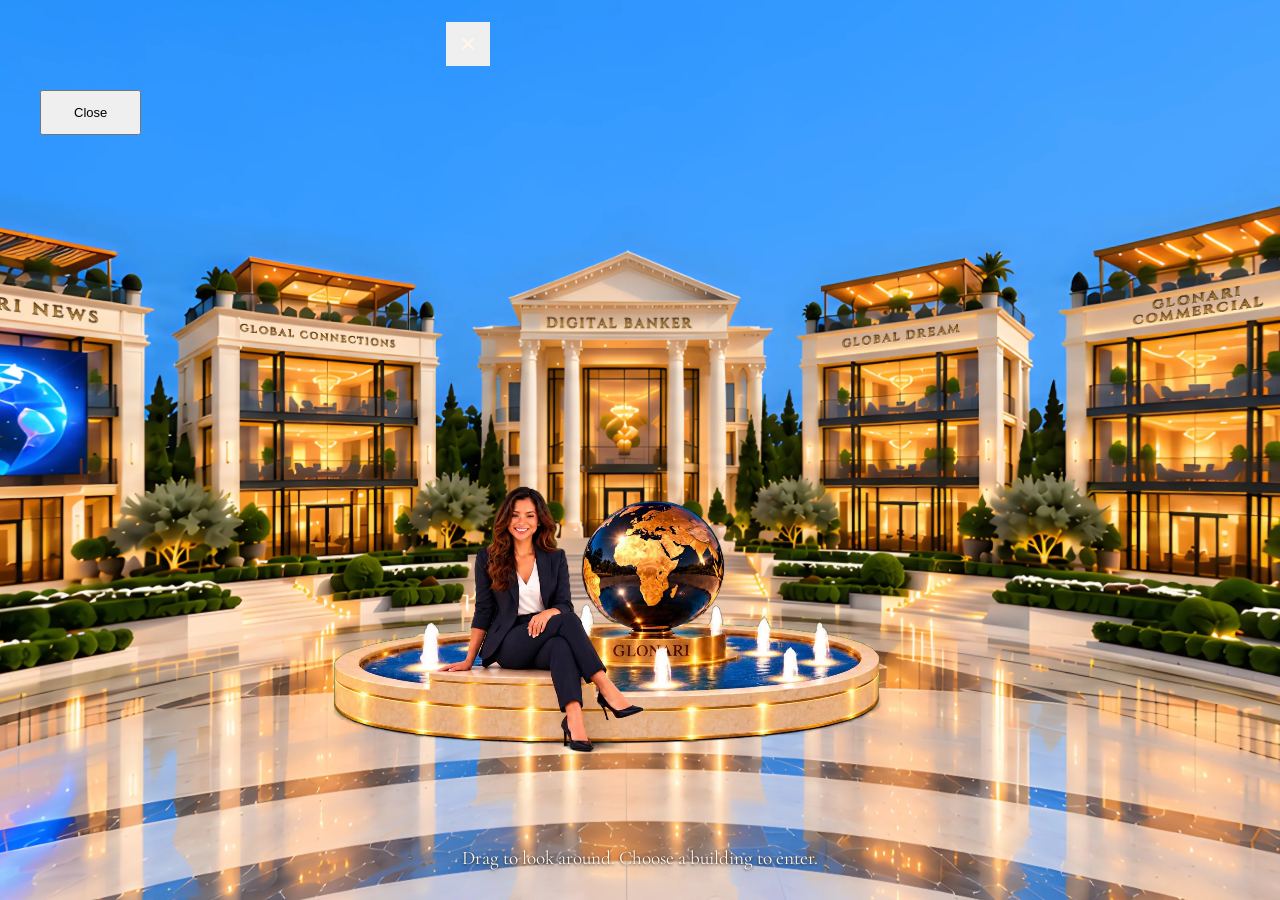
==== mobile/index.html @ e7af2cd0 "1" ====
<!DOCTYPE html>
<html lang="en">
<head>
  <meta charset="UTF-8" />
  <meta name="viewport" content="width=device-width, initial-scale=1.0, viewport-fit=cover" />
  <script>
    // Reverse device gate (2026-08-25, later still — see
    // DEVELOPMENT_PLAN.md Stage 14 / PRODUCT_REQUIREMENTS.md §19 for the
    // full decision writeup). The forward gate in the desktop
    // `index.html` sends narrow viewports here; this had no matching
    // reverse check at all, a known, disclosed gap. Deliberately NOT
    // keyed on viewport width alone, though — a phone rotated to
    // landscape can easily exceed 767px, and must NOT be sent to the
    // desktop scene on that basis: desktop's mouse-hover/parallax model
    // has no touch equivalent (this project decided mobile itself gets
    // no movement/hover equivalent, which is a separate question from
    // whether desktop's own model works on a touchscreen — it doesn't).
    // Gated on width AND `(hover: hover) and (pointer: fine)` — the same
    // primary-input media features this project's own desktop `main.js`
    // already uses for its cursor decision (`finePointerQuery`), reused
    // here for consistency rather than introducing a second detection
    // philosophy for the same underlying question ("is this a
    // mouse-driven device"). A touch-primary device never matches this,
    // landscape or not, regardless of width — only a genuine
    // mouse/trackpad-driven wide window redirects, which rescues the
    // one real gap this leaves open: a desktop user loading this page
    // (directly, or via the forward gate) with a narrow BROWSER WINDOW,
    // then widening it without a reload.
    //
    // Known, accepted imprecision (same tradeoff `finePointerQuery`
    // already carries on desktop): `pointer`/`hover` reflect the
    // PRIMARY input, so a touch+mouse hybrid device (e.g. a 2-in-1
    // laptop used via its touchscreen) can still match if its primary
    // input is classified as mouse/trackpad — not solved here, consistent
    // with how the existing desktop gate already treats that ambiguity.
    //
    // Checked once synchronously on load (mirroring the forward gate,
    // and closing the "deep-links directly into mobile/index.html stays
    // there" gap) AND live via the same 'change'-event + debounce pattern
    // as the forward gate, so a rotation/resize after load is caught too.
    // 2026-10-13: the width/aspect part is now the exact negation of the
    // desktop gate ('(max-width: 767px), not all and (min-aspect-ratio:
    // 3/2)') — at least 768px wide AND at least 3:2 — so a window the
    // desktop page would send here is never sent back (no redirect loop).
    // The (hover)/(pointer) part is unchanged.
    var desktopQuery = window.matchMedia('(min-width: 768px) and (min-aspect-ratio: 3/2) and (hover: hover) and (pointer: fine)');

    function goDesktop() {
      window.location.replace('../index.html');
    }

    if (desktopQuery.matches) {
      goDesktop();
    } else {
      var pendingDesktopRedirect = null;
      desktopQuery.addEventListener('change', function (event) {
        if (pendingDesktopRedirect) {
          clearTimeout(pendingDesktopRedirect);
          pendingDesktopRedirect = null;
        }
        if (!event.matches) return;
        pendingDesktopRedirect = setTimeout(function () {
          if (desktopQuery.matches) {
            goDesktop();
          }
        }, 300);
      });
    }
  </script>
  <title>Glonari — Global</title>
  <link rel="icon" href="data:," />
  <link rel="stylesheet" href="../design-tokens.css" />
  <link rel="stylesheet" href="../section-modal.css" />
  <link rel="stylesheet" href="styles.css" />
  <link rel="stylesheet" href="../plaza.css" />
</head>
<body>
  <!-- Glonari Plaza 210° (2026-10-24, DEVELOPMENT_PLAN.md Stage 21 /
       PRODUCT_REQUIREMENTS.md §31): the atrium technology — plaza.js draws the
       panorama, the engraved names, Gia on the fountain and the 11 zones. -->
  <main id="stage" aria-label="Glonari plaza. Drag to look around; choose a building to enter.">
    <svg id="overlay" aria-hidden="true"></svg>
  </main>
  <p id="caption" aria-live="polite"></p>
  <nav id="rooms-nav" aria-label="Buildings"></nav>
  <button class="step" id="prev" type="button" aria-label="Previous building"><svg viewBox="0 0 18 18" aria-hidden="true"><path d="M11.5 3 5.5 9l6 6" fill="none" stroke="currentColor" stroke-width="1.6"/></svg></button>
  <button class="step" id="next" type="button" aria-label="Next building"><svg viewBox="0 0 18 18" aria-hidden="true"><path d="m6.5 3 6 6-6 6" fill="none" stroke="currentColor" stroke-width="1.6"/></svg></button>
  <p id="status" role="status"></p>
  <section id="room" hidden aria-labelledby="room-title">
    <div class="room-card">
      <h2 id="room-title"></h2>
      <p id="room-text"></p>
      <button id="back" type="button">Back to the plaza</button>
    </div>
  </section>
  <div id="veil"></div>

  <!-- Same #modal-overlay/#modal-card markup as desktop's index.html —
       required as-is by the shared section-modal.js/section-modal.css —
       plus a corner × (mobile only; wired in main.js). -->
  <div id="modal-overlay">
    <div id="modal-card" role="dialog" aria-modal="true" aria-labelledby="modal-title" aria-describedby="modal-desc">
      <button class="modal-x" type="button" aria-label="Close">×</button>
      <h2 id="modal-title"></h2>
      <p id="modal-desc"></p>
      <button id="modal-close" type="button">Close</button>
    </div>
  </div>

  <!-- Custom cursor (2026-10-25, Stage 21 / §31): same as index.html, for a
       mouse in a window narrower than 3:2; plaza.css/plaza.js show it only
       under (hover: hover) and (pointer: fine), so phones never get it. -->
  <div class="gg-dot" aria-hidden="true"></div>
  <div class="gg-ring" aria-hidden="true"></div>

  <script src="../digital-banker/atrium/vendor/three.min.js"></script>
  <script src="../plaza.js" data-base="../"></script>
  <script src="../section-modal.js" defer></script>
  <script src="main.js" defer></script>
</body>
</html>
---- mobile/styles.css ----
/* Mobile page. 2026-10-24: the mobile Campus (DEVELOPMENT_PLAN.md
   Stage 20 / PRODUCT_REQUIREMENTS.md §30, now SUPERSEDED) was removed —
   its stage, name tag, edge plates and exit-transition rules are gone.
   Tokens and the reset come from ../design-tokens.css, the modal base from
   ../section-modal.css — this file is linked after both. */

@font-face {
  font-family: 'Cinzel';
  font-style: normal;
  font-weight: 600;
  font-display: swap;
  src: url('../digital-banker/atrium/assets/fonts/cinzel-latin-600-normal.woff2') format('woff2');
}

html, body {
  width: 100%;
  height: 100%;
  overflow: hidden;
  overscroll-behavior: none;
  background: #000;
}

body {
  -webkit-tap-highlight-color: transparent;
  -webkit-text-size-adjust: 100%;
  text-size-adjust: 100%;
}

/* ---------- Section modal on a narrow screen ----------
   section-modal.css is the shared base; here: readable type, a corner ×,
   and the text scrolls inside the card when it doesn't fit. */
#modal-overlay {
  padding: calc(env(safe-area-inset-top, 0px) + 16px) 16px calc(env(safe-area-inset-bottom, 0px) + 16px);
}

#modal-card {
  position: relative;
  width: min(480px, 100%);
  max-height: 100%;
  overflow-y: auto;
  overscroll-behavior: contain;
  -webkit-overflow-scrolling: touch;
  touch-action: pan-y;
  padding: 48px 24px 28px;
}

#modal-card h2 {
  font-size: 22px;
  line-height: 1.3;
}

#modal-card p {
  font-size: 16px;
  line-height: 1.6;
  color: rgba(253, 246, 230, 0.82);
  margin-bottom: 26px;
}

#modal-card #modal-close {
  font-size: 13px;
  padding: 13px 32px;
}

#modal-card .modal-x {
  position: absolute;
  top: 6px;
  right: 6px;
  width: 44px;
  height: 44px;
  padding: 0;
  border: none;
  display: flex;
  align-items: center;
  justify-content: center;
  font-family: -apple-system, 'Segoe UI', Roboto, Arial, sans-serif;
  font-size: 28px;
  line-height: 1;
  letter-spacing: 0;
  color: var(--gold-bright);
}
---- plaza.css ----
/* Glonari Plaza 210° — styles of the first screen (2026-10-24), shared by
   index.html and mobile/index.html. Taken from the Digital Banker atrium
   (digital-banker/atrium/index.html) without its masthead, back link and
   room video. Font files are the atrium's own (paths relative to this file). */
@font-face { font-family: Cinzel; font-weight: 600; font-display: swap; src: url('digital-banker/atrium/assets/fonts/cinzel-latin-600-normal.woff2') format('woff2'); }
@font-face { font-family: 'Cormorant Garamond'; font-weight: 400; font-display: swap; src: url('digital-banker/atrium/assets/fonts/cormorant-garamond-latin-400-normal.woff2') format('woff2'); }
@font-face { font-family: 'Cormorant Garamond'; font-weight: 500; font-display: swap; src: url('digital-banker/atrium/assets/fonts/cormorant-garamond-latin-500-normal.woff2') format('woff2'); }

:root {
  --walnut: #2b1a0c;
  --stone: #efdfbf;
  --gilt: #d8b067;
  --gilt-deep: #9a6d2c;
  --ivory: #fff8ea;
  --card-bg: rgba(250, 240, 220, 0.92);
  --card-ink: #3a2410;
  --card-muted: #6d5033;
  --serif: 'Cormorant Garamond', Garamond, 'Times New Roman', serif;
  --inscription: Cinzel, 'Trajan Pro', Georgia, serif;
  color-scheme: light dark;
  box-sizing: border-box;
  padding-top: env(safe-area-inset-top, 0px);
  padding-bottom: env(safe-area-inset-bottom, 0px);
}
@media (prefers-color-scheme: dark) {
  :root:not([data-theme="light"]) { --card-bg: rgba(38, 24, 11, 0.9); --card-ink: #f6e6c6; --card-muted: #cdb38a; }
}
:root[data-theme="dark"] { --card-bg: rgba(38, 24, 11, 0.9); --card-ink: #f6e6c6; --card-muted: #cdb38a; }
*, *::before, *::after { box-sizing: inherit; }
html { height: 100%; scroll-padding-top: env(safe-area-inset-top, 0px); }
body { height: 100%; margin: 0; overflow: hidden; background: var(--walnut); color: var(--ivory); font-family: var(--serif); }

#stage { position: fixed; inset: 0; touch-action: none; cursor: grab; user-select: none; -webkit-user-select: none; }
#stage.dragging { cursor: grabbing; }
#stage.pointing:not(.dragging) { cursor: pointer; }
/* Custom cursor (2026-10-25, Stage 21 / §31) — a copy of glonari.com's
   .gg-dot/.gg-ring: the dot sits on the mouse, the ring trails it; over a
   zone the dot opens into a 52px circle around the native hand and the ring
   fades. Mouse/trackpad only; the two divs exist only in index.html, plaza.js
   moves them. The native cursor is hidden over the panorama (drag too) and
   is the hand over a zone. */
.gg-dot,.gg-ring{z-index:90;pointer-events:none;border-radius:50%;display:none;position:fixed;top:0;left:0;transform:translate(-50%,-50%)}
.gg-dot{background:#ecc9a3;width:8px;height:8px;transition:width .25s,height .25s,background .25s;box-shadow:0 0 0 1.5px #16233fb3,0 0 10px 2px #ecc9a3b3}
.gg-dot.is-hot{background:#ecc9a324;border:1px solid #ecc9a3e6;width:52px;height:52px}
.gg-ring{border:1.5px solid #16233f80;width:30px;height:30px;transition:opacity .3s}
.gg-dot.is-hot~.gg-ring{opacity:0}
.gg-dot.is-away,.gg-ring.is-away{opacity:0}
@media (hover:hover) and (pointer:fine){
  .gg-dot,.gg-ring{display:block}
  #stage, #stage.dragging { cursor: none; }
  #stage.pointing:not(.dragging) { cursor: pointer; }
}
@media (prefers-reduced-motion: reduce) { .gg-dot { transition: none; } }
#stage canvas { position: absolute; inset: 0; width: 100%; height: 100%; display: block; opacity: 0; transition: opacity 1.2s ease, filter .5s ease; }
body.ready #stage canvas { opacity: 1; }
body.in-room #stage canvas { filter: blur(14px) brightness(.5); }

#overlay { position: absolute; inset: 0; width: 100%; height: 100%; overflow: visible; }
#overlay .door { fill: transparent; pointer-events: all; }
#overlay .dim { fill: rgba(28, 16, 5, .5); pointer-events: none; opacity: 0; transition: opacity .45s ease; }
#overlay .glow { fill: rgba(255, 214, 150, .10); stroke: #f1cf8c; stroke-width: 2; pointer-events: none; opacity: 0; transition: opacity .35s ease;
  filter: drop-shadow(0 0 6px rgba(255, 206, 120, .9)) drop-shadow(0 0 22px rgba(255, 190, 90, .55)); mix-blend-mode: screen; }
#overlay.has-active .dim, #overlay.has-active .glow { opacity: 1; }
body.entering #overlay .dim, body.entering #overlay .glow { opacity: 0; }
body.in-room #overlay { opacity: 0; }

#caption { position: fixed; left: 0; right: 0; bottom: calc(env(safe-area-inset-bottom, 0px) + clamp(14px, 3.5vh, 30px)); margin: 0; text-align: center; pointer-events: none;
  font-size: clamp(16px, 1.5vw, 20px); color: var(--ivory); text-shadow: 0 1px 3px rgba(30, 15, 3, .9), 0 0 18px rgba(30, 15, 3, .7);
  opacity: 0; transition: opacity 1s ease 1s; }
body.ready #caption { opacity: 1; }
body.in-room #caption, body.entering #caption { opacity: 0; transition-delay: 0s; }

.step { position: fixed; top: 50%; z-index: 3; width: 46px; height: 46px; margin-top: -23px; display: none; place-items: center; padding: 0;
  border-radius: 50%; border: 1px solid rgba(255, 231, 186, .75); background: rgba(43, 26, 12, .45); color: var(--ivory); cursor: pointer;
  backdrop-filter: blur(6px); -webkit-backdrop-filter: blur(6px); opacity: 0; transition: opacity 1s ease 1.2s; }
.step svg { width: 18px; height: 18px; }
#prev { left: calc(env(safe-area-inset-left, 0px) + 12px); }
#next { right: calc(env(safe-area-inset-right, 0px) + 12px); }
.step:focus-visible { outline: 2px solid var(--gilt); outline-offset: 3px; }
@media (max-width: 760px), (pointer: coarse) { .step { display: grid; } }
body.ready .step { opacity: 1; }
body.in-room .step, body.entering .step { opacity: 0; pointer-events: none; transition-delay: 0s; }
#rooms-nav button { position: fixed; width: 1px; height: 1px; overflow: hidden; clip-path: inset(50%); white-space: nowrap; border: 0; padding: 0; }

#veil { position: fixed; inset: 0; background: #1c1005; opacity: 0; pointer-events: none; transition: opacity .38s ease; z-index: 5; }
#veil.on { opacity: 1; }

#room { position: fixed; inset: 0; z-index: 4; display: grid; place-items: center; padding: 24px; opacity: 0; transition: opacity .5s ease; }
#room.shown { opacity: 1; }
#room[hidden] { display: none; }
.room-card { position: relative; max-width: 34rem; width: 100%; padding: clamp(24px, 4vw, 44px); background: var(--card-bg); color: var(--card-ink);
  border: 1px solid rgba(216, 176, 103, .7); outline: 1px solid rgba(216, 176, 103, .35); outline-offset: 5px; border-radius: 2px;
  box-shadow: 0 30px 80px rgba(20, 10, 2, .45); backdrop-filter: blur(6px); -webkit-backdrop-filter: blur(6px); }
.room-card h2 { margin: 0 0 .5em; font-family: var(--inscription); font-weight: 600; font-size: clamp(24px, 3vw, 36px); letter-spacing: .12em; line-height: 1.15; }
.room-card p { margin: 0 0 1.6em; font-size: clamp(18px, 1.6vw, 21px); line-height: 1.5; color: var(--card-muted); }
#back { font: 500 18px/1 var(--serif); color: var(--card-ink); background: transparent; border: 1px solid var(--gilt-deep); padding: 12px 22px; border-radius: 2px; cursor: pointer;
  transition: background .2s ease, color .2s ease; }
#back:hover { background: var(--gilt-deep); color: var(--ivory); }
#back:focus-visible, #rooms-nav button:focus-visible { outline: 2px solid var(--gilt); outline-offset: 3px; }

#status { pointer-events: none; position: fixed; inset: auto 0 45% 0; margin: 0 auto; max-width: 30rem; padding: 0 24px; text-align: center; font-size: 20px; line-height: 1.5; color: var(--stone); transition: opacity .6s ease; }
#status:empty::before { content: 'Opening the plaza…'; font-style: italic; opacity: .7; }
body.ready #status:empty { opacity: 0; }

@media (prefers-reduced-motion: reduce) { *, *::before, *::after { transition-duration: .01s !important; transition-delay: 0s !important; } }
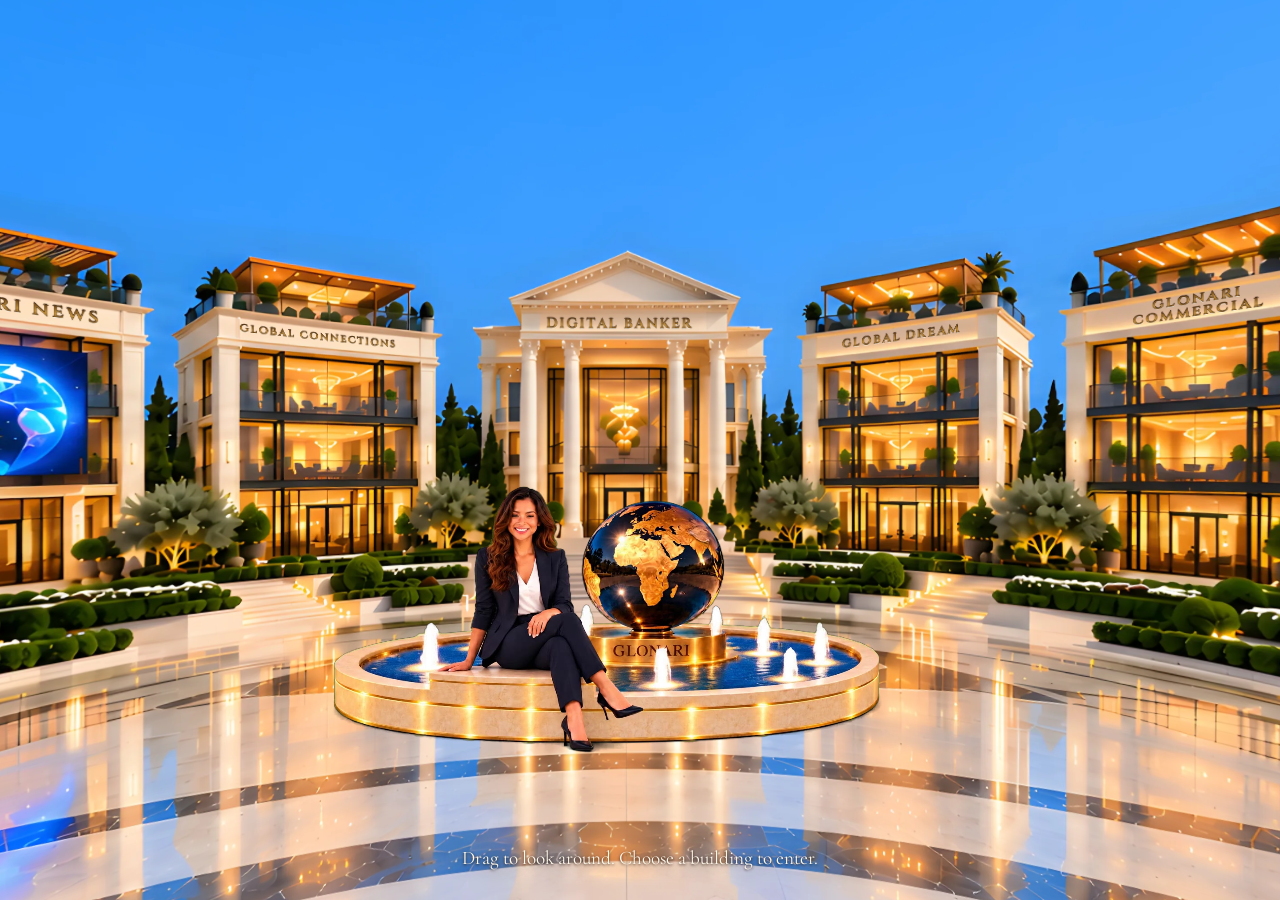
==== commit e9ddf177: "OUTLINES" ====
--- a/mobile/index.html
+++ b/mobile/index.html
@@ -4,45 +4,13 @@
   <meta charset="UTF-8" />
   <meta name="viewport" content="width=device-width, initial-scale=1.0, viewport-fit=cover" />
   <script>
-    // Reverse device gate (2026-08-25, later still — see
-    // DEVELOPMENT_PLAN.md Stage 14 / PRODUCT_REQUIREMENTS.md §19 for the
-    // full decision writeup). The forward gate in the desktop
-    // `index.html` sends narrow viewports here; this had no matching
-    // reverse check at all, a known, disclosed gap. Deliberately NOT
-    // keyed on viewport width alone, though — a phone rotated to
-    // landscape can easily exceed 767px, and must NOT be sent to the
-    // desktop scene on that basis: desktop's mouse-hover/parallax model
-    // has no touch equivalent (this project decided mobile itself gets
-    // no movement/hover equivalent, which is a separate question from
-    // whether desktop's own model works on a touchscreen — it doesn't).
-    // Gated on width AND `(hover: hover) and (pointer: fine)` — the same
-    // primary-input media features this project's own desktop `main.js`
-    // already uses for its cursor decision (`finePointerQuery`), reused
-    // here for consistency rather than introducing a second detection
-    // philosophy for the same underlying question ("is this a
-    // mouse-driven device"). A touch-primary device never matches this,
-    // landscape or not, regardless of width — only a genuine
-    // mouse/trackpad-driven wide window redirects, which rescues the
-    // one real gap this leaves open: a desktop user loading this page
-    // (directly, or via the forward gate) with a narrow BROWSER WINDOW,
-    // then widening it without a reload.
-    //
-    // Known, accepted imprecision (same tradeoff `finePointerQuery`
-    // already carries on desktop): `pointer`/`hover` reflect the
-    // PRIMARY input, so a touch+mouse hybrid device (e.g. a 2-in-1
-    // laptop used via its touchscreen) can still match if its primary
-    // input is classified as mouse/trackpad — not solved here, consistent
-    // with how the existing desktop gate already treats that ambiguity.
-    //
-    // Checked once synchronously on load (mirroring the forward gate,
-    // and closing the "deep-links directly into mobile/index.html stays
-    // there" gap) AND live via the same 'change'-event + debounce pattern
-    // as the forward gate, so a rotation/resize after load is caught too.
-    // 2026-10-13: the width/aspect part is now the exact negation of the
-    // desktop gate ('(max-width: 767px), not all and (min-aspect-ratio:
-    // 3/2)') — at least 768px wide AND at least 3:2 — so a window the
-    // desktop page would send here is never sent back (no redirect loop).
-    // The (hover)/(pointer) part is unchanged.
+    // Reverse device gate (DEVELOPMENT_PLAN.md Stage 14 /
+    // PRODUCT_REQUIREMENTS.md §19): back to ../index.html only when the
+    // window is at least 768px wide and at least 3:2 — the exact negation of
+    // the forward gate in index.html, so no redirect loop — AND has a
+    // mouse/trackpad, so a phone rotated to landscape stays here. Checked on
+    // load and live via 'change', debounced 300ms. `hover`/`pointer` reflect
+    // the primary input, so a touch+mouse hybrid may still match.
     var desktopQuery = window.matchMedia('(min-width: 768px) and (min-aspect-ratio: 3/2) and (hover: hover) and (pointer: fine)');
 
     function goDesktop() {
@@ -69,9 +37,6 @@
   </script>
   <title>Glonari — Global</title>
   <link rel="icon" href="data:," />
-  <link rel="stylesheet" href="../design-tokens.css" />
-  <link rel="stylesheet" href="../section-modal.css" />
-  <link rel="stylesheet" href="styles.css" />
   <link rel="stylesheet" href="../plaza.css" />
 </head>
 <body>
@@ -95,18 +60,6 @@
   </section>
   <div id="veil"></div>
 
-  <!-- Same #modal-overlay/#modal-card markup as desktop's index.html —
-       required as-is by the shared section-modal.js/section-modal.css —
-       plus a corner × (mobile only; wired in main.js). -->
-  <div id="modal-overlay">
-    <div id="modal-card" role="dialog" aria-modal="true" aria-labelledby="modal-title" aria-describedby="modal-desc">
-      <button class="modal-x" type="button" aria-label="Close">×</button>
-      <h2 id="modal-title"></h2>
-      <p id="modal-desc"></p>
-      <button id="modal-close" type="button">Close</button>
-    </div>
-  </div>
-
   <!-- Custom cursor (2026-10-25, Stage 21 / §31): same as index.html, for a
        mouse in a window narrower than 3:2; plaza.css/plaza.js show it only
        under (hover: hover) and (pointer: fine), so phones never get it. -->
@@ -115,7 +68,5 @@
 
   <script src="../digital-banker/atrium/vendor/three.min.js"></script>
   <script src="../plaza.js" data-base="../"></script>
-  <script src="../section-modal.js" defer></script>
-  <script src="main.js" defer></script>
 </body>
 </html>
--- a/plaza.css
+++ b/plaza.css
@@ -27,8 +27,9 @@
 }
 :root[data-theme="dark"] { --card-bg: rgba(38, 24, 11, 0.9); --card-ink: #f6e6c6; --card-muted: #cdb38a; }
 *, *::before, *::after { box-sizing: inherit; }
-html { height: 100%; scroll-padding-top: env(safe-area-inset-top, 0px); }
-body { height: 100%; margin: 0; overflow: hidden; background: var(--walnut); color: var(--ivory); font-family: var(--serif); }
+html { height: 100%; scroll-padding-top: env(safe-area-inset-top, 0px); overscroll-behavior: none; }
+body { height: 100%; margin: 0; overflow: hidden; overscroll-behavior: none; background: var(--walnut); color: var(--ivory); font-family: var(--serif);
+  -webkit-tap-highlight-color: transparent; -webkit-text-size-adjust: 100%; text-size-adjust: 100%; }
 
 #stage { position: fixed; inset: 0; touch-action: none; cursor: grab; user-select: none; -webkit-user-select: none; }
 #stage.dragging { cursor: grabbing; }
@@ -36,8 +37,8 @@
 /* Custom cursor (2026-10-25, Stage 21 / §31) — a copy of glonari.com's
    .gg-dot/.gg-ring: the dot sits on the mouse, the ring trails it; over a
    zone the dot opens into a 52px circle around the native hand and the ring
-   fades. Mouse/trackpad only; the two divs exist only in index.html, plaza.js
-   moves them. The native cursor is hidden over the panorama (drag too) and
+   fades. Mouse/trackpad only; the two divs are in index.html and
+   mobile/index.html, plaza.js moves them. The native cursor is hidden over the panorama (drag too) and
    is the hand over a zone. */
 .gg-dot,.gg-ring{z-index:90;pointer-events:none;border-radius:50%;display:none;position:fixed;top:0;left:0;transform:translate(-50%,-50%)}
 .gg-dot{background:#ecc9a3;width:8px;height:8px;transition:width .25s,height .25s,background .25s;box-shadow:0 0 0 1.5px #16233fb3,0 0 10px 2px #ecc9a3b3}
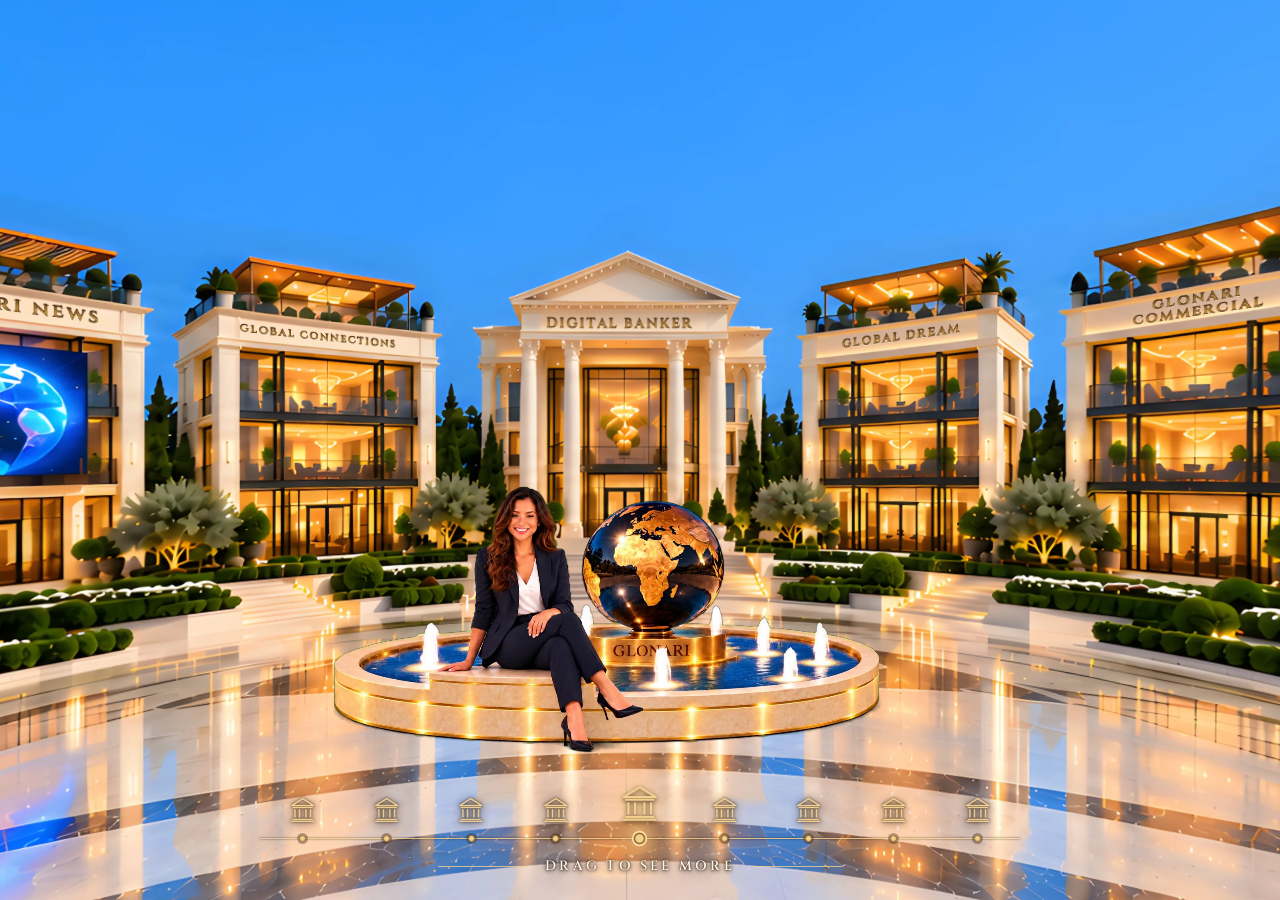
==== commit d7109d41: "icons" ====
--- a/mobile/index.html
+++ b/mobile/index.html
@@ -46,7 +46,9 @@
   <main id="stage" aria-label="Glonari plaza. Drag to look around; choose a building to enter.">
     <svg id="overlay" aria-hidden="true"></svg>
   </main>
-  <p id="caption" aria-live="polite"></p>
+  <!-- Building bar (2026-10-25, Stage 21 / §31): same as index.html; the
+       ‹ › buttons stay (instruction §10) and drive the same camera. -->
+  <div id="bar"></div>
   <nav id="rooms-nav" aria-label="Buildings"></nav>
   <button class="step" id="prev" type="button" aria-label="Previous building"><svg viewBox="0 0 18 18" aria-hidden="true"><path d="M11.5 3 5.5 9l6 6" fill="none" stroke="currentColor" stroke-width="1.6"/></svg></button>
   <button class="step" id="next" type="button" aria-label="Next building"><svg viewBox="0 0 18 18" aria-hidden="true"><path d="m6.5 3 6 6-6 6" fill="none" stroke="currentColor" stroke-width="1.6"/></svg></button>
--- a/plaza.css
+++ b/plaza.css
@@ -65,11 +65,32 @@
 body.entering #overlay .dim, body.entering #overlay .glow { opacity: 0; }
 body.in-room #overlay { opacity: 0; }
 
-#caption { position: fixed; left: 0; right: 0; bottom: calc(env(safe-area-inset-bottom, 0px) + clamp(14px, 3.5vh, 30px)); margin: 0; text-align: center; pointer-events: none;
-  font-size: clamp(16px, 1.5vw, 20px); color: var(--ivory); text-shadow: 0 1px 3px rgba(30, 15, 3, .9), 0 0 18px rgba(30, 15, 3, .7);
+/* Building bar (2026-10-25, Stage 21 / §31): 9 identical icons, a gold line
+   with a dot under each, the hint with lines on both sides. The active icon
+   (building nearest the screen centre) is larger and brighter, its dot glows. */
+#bar { position: fixed; left: 50%; transform: translateX(-50%); bottom: calc(env(safe-area-inset-bottom, 0px) + clamp(12px, 3vh, 28px)); z-index: 3;
+  width: min(calc(100vw - 32px), 760px); pointer-events: none; color: #f1cf8c; text-align: center;
   opacity: 0; transition: opacity 1s ease 1s; }
-body.ready #caption { opacity: 1; }
-body.in-room #caption, body.entering #caption { opacity: 0; transition-delay: 0s; }
+body.ready #bar { opacity: 1; }
+body.ready .bar-row button { pointer-events: auto; }
+body.in-room #bar, body.entering #bar { opacity: 0; transition-delay: 0s; }
+body.in-room #bar button, body.entering #bar button { pointer-events: none; }
+.bar-row { position: relative; display: flex; }
+/* the line runs through the dots' centres (7px dots at the buttons' bottom) */
+.bar-row::after { content: ''; position: absolute; left: 0; right: 0; bottom: 3px; height: 1px; box-shadow: 0 0 2px rgba(30, 15, 3, .8);
+  background: linear-gradient(90deg, transparent, rgba(241, 207, 140, .85) 6%, rgba(241, 207, 140, .85) 94%, transparent); }
+.bar-row button { flex: 1; display: flex; flex-direction: column; align-items: center; gap: 10px; padding: 0; border: 0; background: none; color: inherit; cursor: pointer; pointer-events: none; }
+.bar-row svg { width: clamp(28px, 2.3vw, 36px); height: clamp(28px, 2.3vw, 36px); fill: none; stroke: currentColor; stroke-width: 1.6; stroke-linejoin: round;
+  opacity: .85; transform-origin: 50% 100%; transition: transform .35s ease, opacity .35s ease, filter .35s ease;
+  filter: drop-shadow(0 0 1.5px rgba(30, 15, 3, .95)) drop-shadow(0 1px 4px rgba(30, 15, 3, .6)); }
+.bar-row i { position: relative; z-index: 1; width: 7px; height: 7px; border-radius: 50%; background: #f1cf8c; border: 1px solid var(--gilt-deep);
+  box-shadow: 0 0 0 2px rgba(43, 26, 12, .35); transition: transform .35s ease, box-shadow .35s ease; }
+.bar-row button.on svg { opacity: 1; transform: scale(1.45); filter: drop-shadow(0 1px 2px rgba(30, 15, 3, .8)) drop-shadow(0 0 8px rgba(255, 206, 120, .8)); }
+.bar-row button.on i { transform: scale(1.7); box-shadow: 0 0 0 1px rgba(255, 231, 186, .9), 0 0 10px 3px rgba(255, 206, 120, .85); }
+.bar-hint { display: flex; align-items: center; justify-content: center; gap: 18px; margin: clamp(10px, 2vh, 18px) 0 0;
+  font: 600 clamp(12px, 1.05vw, 16px)/1 var(--inscription); letter-spacing: .24em; text-transform: uppercase; color: var(--ivory);
+  text-shadow: 0 0 2px rgba(30, 15, 3, .95), 0 1px 4px rgba(30, 15, 3, .9), 0 0 16px rgba(30, 15, 3, .7); }
+.bar-hint::before, .bar-hint::after { content: ''; width: clamp(28px, 7vw, 120px); height: 1px; background: rgba(241, 207, 140, .8); }
 
 .step { position: fixed; top: 50%; z-index: 3; width: 46px; height: 46px; margin-top: -23px; display: none; place-items: center; padding: 0;
   border-radius: 50%; border: 1px solid rgba(255, 231, 186, .75); background: rgba(43, 26, 12, .45); color: var(--ivory); cursor: pointer;
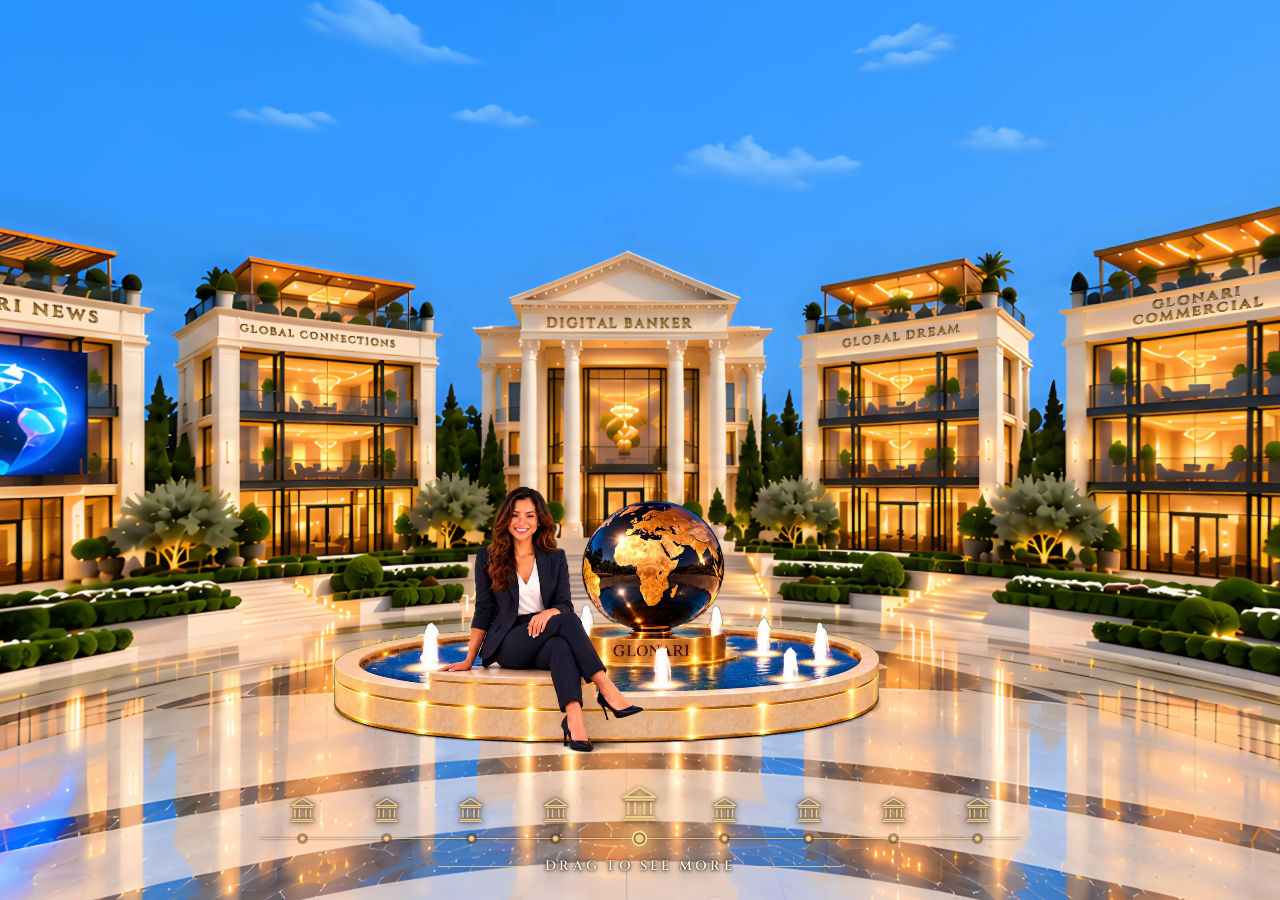
==== commit 464620d9: "intro" ====
--- a/mobile/index.html
+++ b/mobile/index.html
@@ -35,11 +35,26 @@
       });
     }
   </script>
+  <script>
+    // Intro video (DEVELOPMENT_PLAN.md Stage 22 / PRODUCT_REQUIREMENTS.md
+    // §32): same as index.html — the tab's flag is shared by both pages.
+    try {
+      if (!matchMedia('(prefers-reduced-motion: reduce)').matches && !sessionStorage.getItem('plaza-intro-seen')) {
+        document.documentElement.classList.add('intro');
+      }
+    } catch (e) {}
+  </script>
   <title>Glonari — Global</title>
   <link rel="icon" href="data:," />
   <link rel="stylesheet" href="../plaza.css" />
 </head>
 <body>
+  <!-- Intro video (Stage 22 / §32): same as index.html, with the portrait
+       video and poster. -->
+  <div id="intro" data-video="../assets/plaza-intro-mobile.mp4" style="background-image: url('../assets/plaza-intro-mobile-poster.webp')">
+    <video muted autoplay playsinline preload="auto" aria-hidden="true"></video>
+    <button id="intro-enter" type="button">Enter the plaza <span aria-hidden="true">→</span></button>
+  </div>
   <!-- Glonari Plaza 210° (2026-10-24, DEVELOPMENT_PLAN.md Stage 21 /
        PRODUCT_REQUIREMENTS.md §31): the atrium technology — plaza.js draws the
        panorama, the engraved names, Gia on the fountain and the 11 zones. -->
--- a/plaza.css
+++ b/plaza.css
@@ -48,8 +48,8 @@
 .gg-dot.is-away,.gg-ring.is-away{opacity:0}
 @media (hover:hover) and (pointer:fine){
   .gg-dot,.gg-ring{display:block}
-  #stage, #stage.dragging { cursor: none; }
-  #stage.pointing:not(.dragging) { cursor: pointer; }
+  #stage, #stage.dragging, #intro { cursor: none; }
+  #stage.pointing:not(.dragging), #intro-enter { cursor: pointer; }
 }
 @media (prefers-reduced-motion: reduce) { .gg-dot { transition: none; } }
 #stage canvas { position: absolute; inset: 0; width: 100%; height: 100%; display: block; opacity: 0; transition: opacity 1.2s ease, filter .5s ease; }
@@ -120,6 +120,29 @@
 #back:hover { background: var(--gilt-deep); color: var(--ivory); }
 #back:focus-visible, #rooms-nav button:focus-visible { outline: 2px solid var(--gilt); outline-offset: 3px; }
 
+/* Intro video (Stage 22 / §32): the layer over the whole scene, under the
+   custom cursor; the poster is its background, the video covers the screen
+   like it. .out dissolves it in 1.1 s, then plaza.js removes it. "Enter the
+   plaza" is in the gold of the zone outlines, always on one line. */
+#intro { display: none; }
+html.intro #intro { display: block; position: fixed; inset: 0; z-index: 80; background: var(--walnut) center / cover no-repeat; transition: opacity 1.1s ease; }
+#intro.out { opacity: 0; pointer-events: none; }
+#intro video { position: absolute; inset: 0; width: 100%; height: 100%; object-fit: cover; display: block; }
+#intro-enter { position: absolute; right: calc(env(safe-area-inset-right, 0px) + clamp(16px, 3vw, 48px)); bottom: calc(env(safe-area-inset-bottom, 0px) + clamp(16px, 4vh, 44px));
+  display: flex; align-items: center; gap: .8em; padding: 15px 22px 15px 26px; white-space: nowrap;
+  font: 600 clamp(12px, 1.05vw, 16px)/1 var(--inscription); letter-spacing: .24em; text-transform: uppercase;
+  color: #f1cf8c; background: rgba(43, 26, 12, .45); border: 1px solid rgba(241, 207, 140, .85); border-radius: 2px;
+  backdrop-filter: blur(6px); -webkit-backdrop-filter: blur(6px); text-shadow: 0 0 2px rgba(30, 15, 3, .95), 0 1px 4px rgba(30, 15, 3, .8);
+  transition: background .3s ease, color .3s ease, box-shadow .3s ease; }
+#intro-enter span { letter-spacing: 0; transition: transform .3s ease; }
+#intro-enter:hover, #intro-enter:focus-visible { color: #fff3d6; background: rgba(255, 214, 150, .14); box-shadow: 0 0 6px rgba(255, 206, 120, .9), 0 0 22px rgba(255, 190, 90, .55); }
+#intro-enter:hover span, #intro-enter:focus-visible span { transform: translateX(4px); }
+#intro-enter:focus-visible { outline: 2px solid var(--gilt); outline-offset: 3px; }
+/* the windows mobile/index.html is shown in (its device gate): the button centred, below the fountain */
+@media (max-width: 767px), not all and (min-aspect-ratio: 3/2) {
+  #intro-enter { right: auto; left: 50%; transform: translateX(-50%); }
+}
+
 #status { pointer-events: none; position: fixed; inset: auto 0 45% 0; margin: 0 auto; max-width: 30rem; padding: 0 24px; text-align: center; font-size: 20px; line-height: 1.5; color: var(--stone); transition: opacity .6s ease; }
 #status:empty::before { content: 'Opening the plaza…'; font-style: italic; opacity: .7; }
 body.ready #status:empty { opacity: 0; }
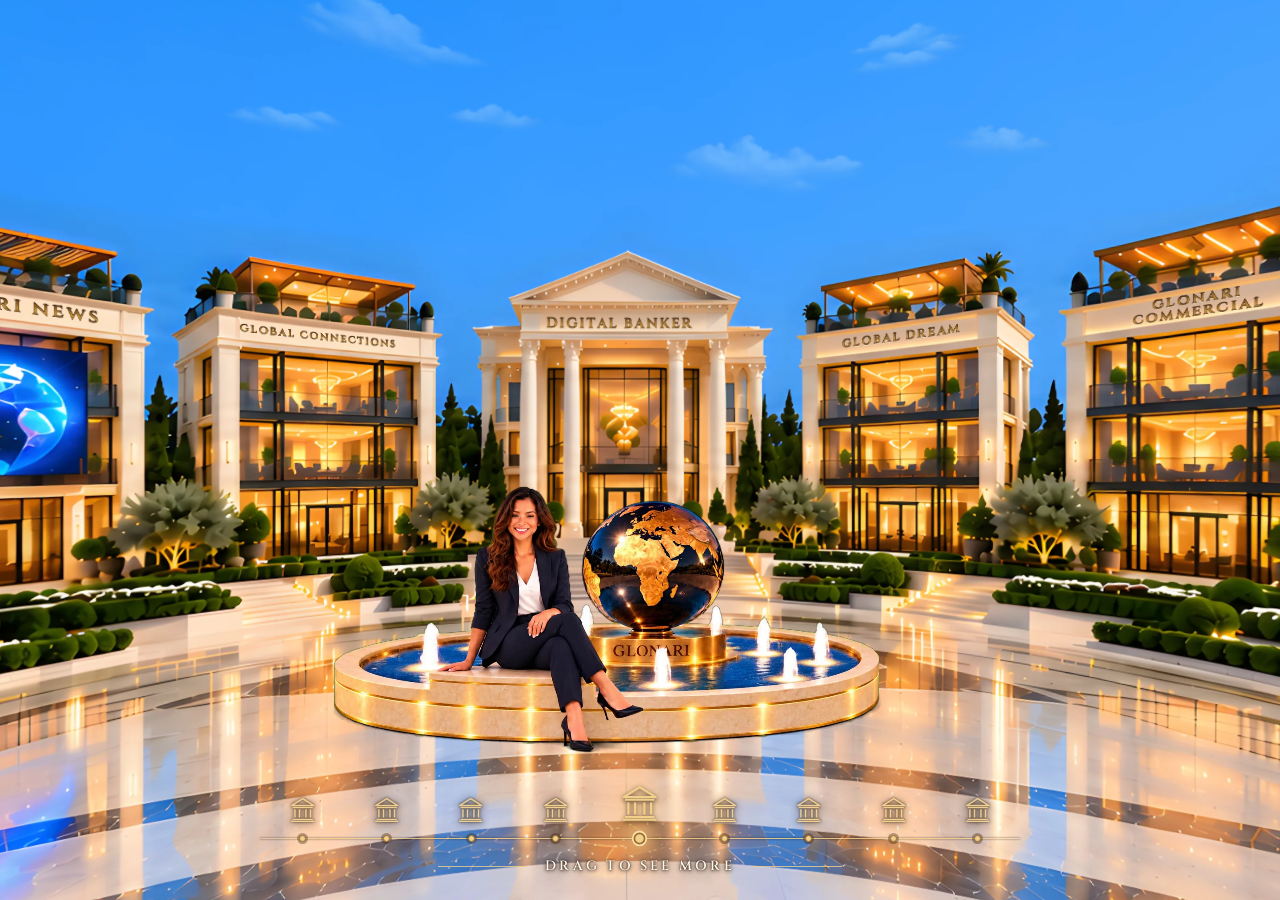
==== commit d9256f35: "changes" ====
--- a/mobile/index.html
+++ b/mobile/index.html
@@ -41,6 +41,7 @@
     try {
       if (!matchMedia('(prefers-reduced-motion: reduce)').matches && !sessionStorage.getItem('plaza-intro-seen')) {
         document.documentElement.classList.add('intro');
+        new Image().src = '../assets/plaza-intro-mobile-poster.webp';
       }
     } catch (e) {}
   </script>
@@ -55,6 +56,7 @@
     <video muted autoplay playsinline preload="auto" aria-hidden="true"></video>
     <button id="intro-enter" type="button">Enter the plaza <span aria-hidden="true">→</span></button>
   </div>
+  <script src="../plaza-intro.js" data-base="../"></script>
   <!-- Glonari Plaza 210° (2026-10-24, DEVELOPMENT_PLAN.md Stage 21 /
        PRODUCT_REQUIREMENTS.md §31): the atrium technology — plaza.js draws the
        panorama, the engraved names, Gia on the fountain and the 11 zones. -->
@@ -82,8 +84,5 @@
        under (hover: hover) and (pointer: fine), so phones never get it. -->
   <div class="gg-dot" aria-hidden="true"></div>
   <div class="gg-ring" aria-hidden="true"></div>
-
-  <script src="../digital-banker/atrium/vendor/three.min.js"></script>
-  <script src="../plaza.js" data-base="../"></script>
 </body>
 </html>
--- a/plaza.css
+++ b/plaza.css
@@ -122,8 +122,9 @@
 
 /* Intro video (Stage 22 / §32): the layer over the whole scene, under the
    custom cursor; the poster is its background, the video covers the screen
-   like it. .out dissolves it in 1.1 s, then plaza.js removes it. "Enter the
-   plaza" is in the gold of the zone outlines, always on one line. */
+   like it. .out dissolves it in 1.1 s, then plaza-intro.js removes it. "Enter
+   the plaza" is in the gold of the zone outlines, always on one line; once
+   pressed (.pressed) it fades out in 0.4 s and no longer reacts. */
 #intro { display: none; }
 html.intro #intro { display: block; position: fixed; inset: 0; z-index: 80; background: var(--walnut) center / cover no-repeat; transition: opacity 1.1s ease; }
 #intro.out { opacity: 0; pointer-events: none; }
@@ -138,6 +139,7 @@
 #intro-enter:hover, #intro-enter:focus-visible { color: #fff3d6; background: rgba(255, 214, 150, .14); box-shadow: 0 0 6px rgba(255, 206, 120, .9), 0 0 22px rgba(255, 190, 90, .55); }
 #intro-enter:hover span, #intro-enter:focus-visible span { transform: translateX(4px); }
 #intro-enter:focus-visible { outline: 2px solid var(--gilt); outline-offset: 3px; }
+#intro-enter.pressed { opacity: 0; pointer-events: none; transition: opacity .4s ease; }
 /* the windows mobile/index.html is shown in (its device gate): the button centred, below the fountain */
 @media (max-width: 767px), not all and (min-aspect-ratio: 3/2) {
   #intro-enter { right: auto; left: 50%; transform: translateX(-50%); }
